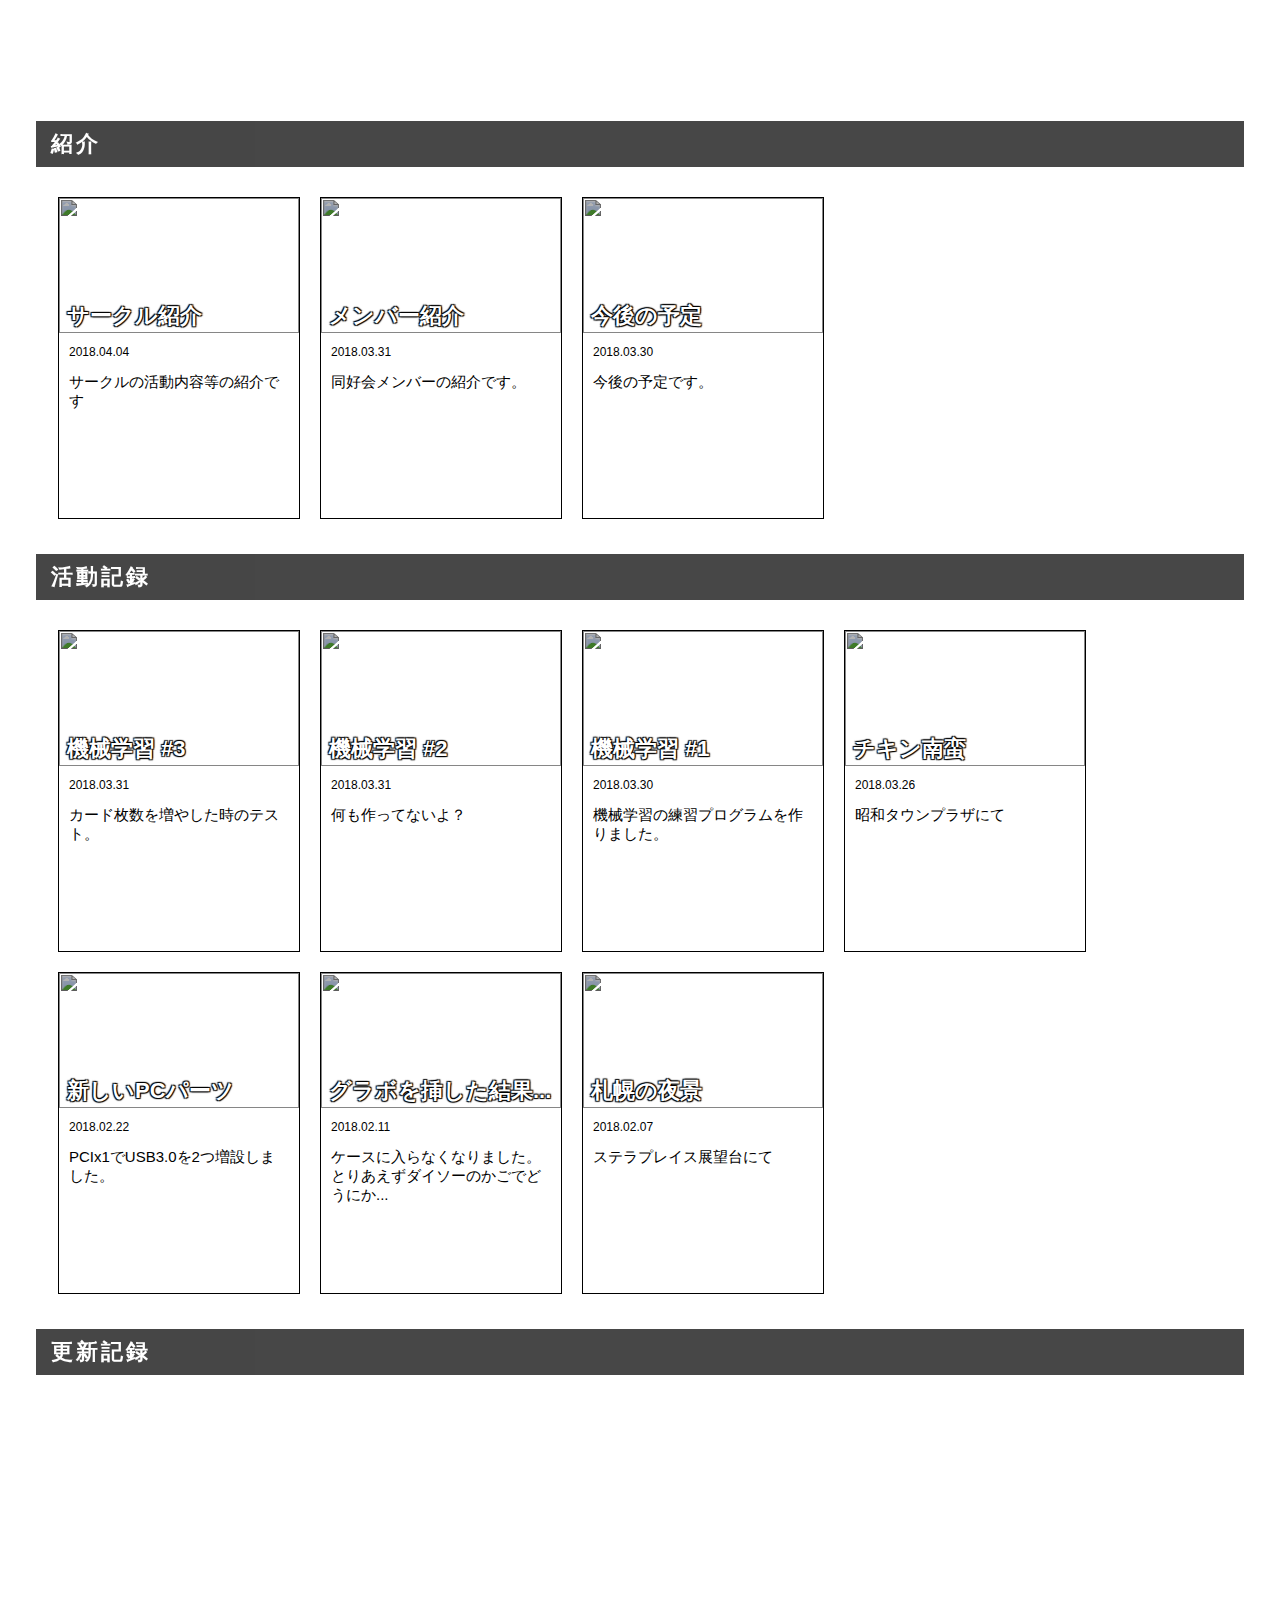
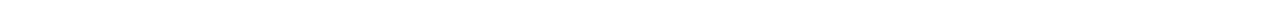
==== html/html/home.html @ 72b6ecbf "update home.html" ====
﻿<!DOCTYPE html>
<html lang="ja">
<head>
 <meta charset="UTF-8">
 <link rel="stylesheet" type="text/css" href="../css/base.css">
 <link rel="stylesheet" type="text/css" href="../css/scroll.css">
 <link rel="shortcut icon" href="../image/icon.ico" type="image/vnd.microsoft.icon">
 <title>人工知能同好会</title>
</head>
<body class="body_index">

 <div id="top">
 <p>人工知能同好会（仮）のホームページです。IE10以降のWebブラウザから見ることを想定しています。<br>
 JavaScriptを使用して表示している部分があります。</p>

 <div id="about">
 <h2>紹介</h2>
 <div class="parent">
  <div class="card"><a href=".kangei.html"><img src="../image/test02.png"><h1>サークル紹介</h1><h3>2018.04.04</h3><p>サークルの活動内容等の紹介です</p></a></div>
  <div class="card"><a href="./member.html"><img src="../image/test02.png"><h1>メンバー紹介</h1><h3>2018.03.31</h3><p>同好会メンバーの紹介です。</p></a></div>
  <div class="card"><a href="./plans.html"><img src="../image/test02.png"><h1>今後の予定</h1><h3>2018.03.30</h3><p>今後の予定です。</p></a></div>
 </div>
 </div>
 
 <div id="log">
 <h2>活動記録</h2>
 <div class="parent">
  <div class="card"><a href="./log_18-0331b.html"><img src="../image/test00.png"><h1>機械学習 #3</h1><h3>2018.03.31</h3><p>カード枚数を増やした時のテスト。</p></a></div>
  <div class="card"><a href="./log_18-0331a.html"><img src="../image/test00.png"><h1>機械学習 #2</h1><h3>2018.03.31</h3><p>何も作ってないよ？</p></a></div>
  <div class="card"><a href="./log_18-0330a.html"><img src="../image/test00.png"><h1>機械学習 #1</h1><h3>2018.03.30</h3><p>機械学習の練習プログラムを作りました。</p></a></div>
  <div class="card"><a href="./log_18-0326a.html"><img src="../image/test05.png"><h1>チキン南蛮</h1><h3>2018.03.26</h3><p>昭和タウンプラザにて</p></a></div>
  <div class="card"><a href="./log_18-0222a.html"><img src="../image/test03.png"><h1>新しいPCパーツ</h1><h3>2018.02.22</h3><p>PCIx1でUSB3.0を2つ増設しました。</p></a></div>
  <div class="card"><a href="./log_18-0211a.html"><img src="../image/test04.png"><h1>グラボを挿した結果...</h1><h3>2018.02.11</h3><p>ケースに入らなくなりました。とりあえずダイソーのかごでどうにか...</p></a></div>
  <div class="card"><a href="./log_18-0207a.html"><img src="../image/test06.png"><h1>札幌の夜景</h1><h3>2018.02.07</h3><p>ステラプレイス展望台にて</p></a></div>
 </div>
 </div>

 <div id="update">
 <h2>更新記録</h2>
 <ul class="logul">
  <li>2018.03.31 メンバー紹介のページを更新しました。</li>
  <li>2018.03.30 活動記録「機械学習 No.001」を追加しました。</li>
  <li>2018.02.22 活動記録「新しいPCパーツ」を追加しました。</li>
  <li>2018.02.11 活動記録「グラボを挿した結果...」を追加しました。</li>
  <li>2018.01.15 人工知能同好会のページを作成しました。</li>
 </ul>
 </div>

 <footer>Copyright 2018 人工知能同好会（仮） All Rights Reserved.</footer>

</body>
</html>
---- html/css/base.css ----
﻿* {
 font-family: "メイリオ", "游ゴシック", "MS ゴシック", sans-serif;
 font-weight: lighter;
 color: #FFFFFF;
}

html {
 min-height: 100%;
 position: relative;
}

body {
 padding: 20px;
 min-height: 100%;
 margin-bottom: 5em;
}

.body_index {
 background-size: cover;
 background-repeat: no-repeat;
 background-attachment: fixed;
 background-image: url("../image/back.png");
 background-blend-mode: screen;
}

p {
 padding: 5px 40px;
}

small {
 padding: 5px 40px;
}

h1 {
 font-weight: bold;
 padding: 20px;
}

h2 {
 font-size: 22px;
 font-weight: bold;
 background-color: #333333;
 margin: 25px 8px 5px;
 padding: 8px;
 padding-left: 15px;
 letter-spacing: 3px;
 opacity: 0.9;
}

.card {
 position: relative;
 display: block;
 overflow: hidden;
 width: 240px;
 height: 320px;
 background-color: #FFFFFF;
 margin: 10px;
 border: 1px solid #000000;
}

.card:hover {
 opacity: 0.5;
}

.card h1 {
 padding: 0px;
 position: absolute;
 top: 88px;
 left: 8px;
 color: #FFFFFF;
 font-size: 22px;
 font-weight: bold;
 text-shadow: 1px 1px 1px #000000, -1px 1px 1px #000000, 1px -1px 1px #000000, -1px -1px 1px #000000;
}

.card h3 {
 position: absolute;
 top: 135px;
 left: 10px;
 font-size: 12px;
 font-weight: lighter;
 color: #000000;
}

.card p {
 font-size: 15px;
 position: absolute;
 top: 150px;
 padding: 10px;
 color: #000000;
}

.card img {
 width: 240px;
 height: 135px;
 filter: blur(1px); /*ぼかすか暗くするか...*/
 filter: brightness(70%);
}

.card a {
 display: block;
 position: absolute;
 top: 0;
 left: 0;
 height:100%;
 width: 100%;
}

.card a:hover {
 text-decoration: none;
}

.parent {
 width: 100%;
 display: flex;
 flex-wrap: wrap;
 margin: 20px;
}

.navbar {
 padding: 0px;
 margin: 0px;
 background-color: #222222;
 position: fixed;
 top: 0;
 right: 0;
 left: 0;
 min-height: 64px;
 margin-bottom: 20px;
 display: block;
}

.navimg {
 padding: 20px 30px;
 margin: 0px;
 float: left;
}

.nav>li {
 background-color: #333333;
 border-right: 1px solid #222222;
 display: table-cell;
 vertical-align: middle;
 width: 128px;
}

.nav>li:hover {
 background-color: #222222;
}

.navul {
 padding-left: 0px;
 display: flex;
 flex-wrap: wrap;
 table-layout: fixed;
 text-align: center;
}

.navul li a{
 color: #FFFFFF;
 display: block;
 font-size: 12px;
 text-decoration: none;
 padding: 10px 0px;
}

.logul{
 text-decoration: none;
 list-style-type: none;
}

.logul li{
 line-height: 20px;
}

footer {
 bottom: 0;
 height: 32px;
 position: absolute;
}

.subday {
 text-align: right;
}
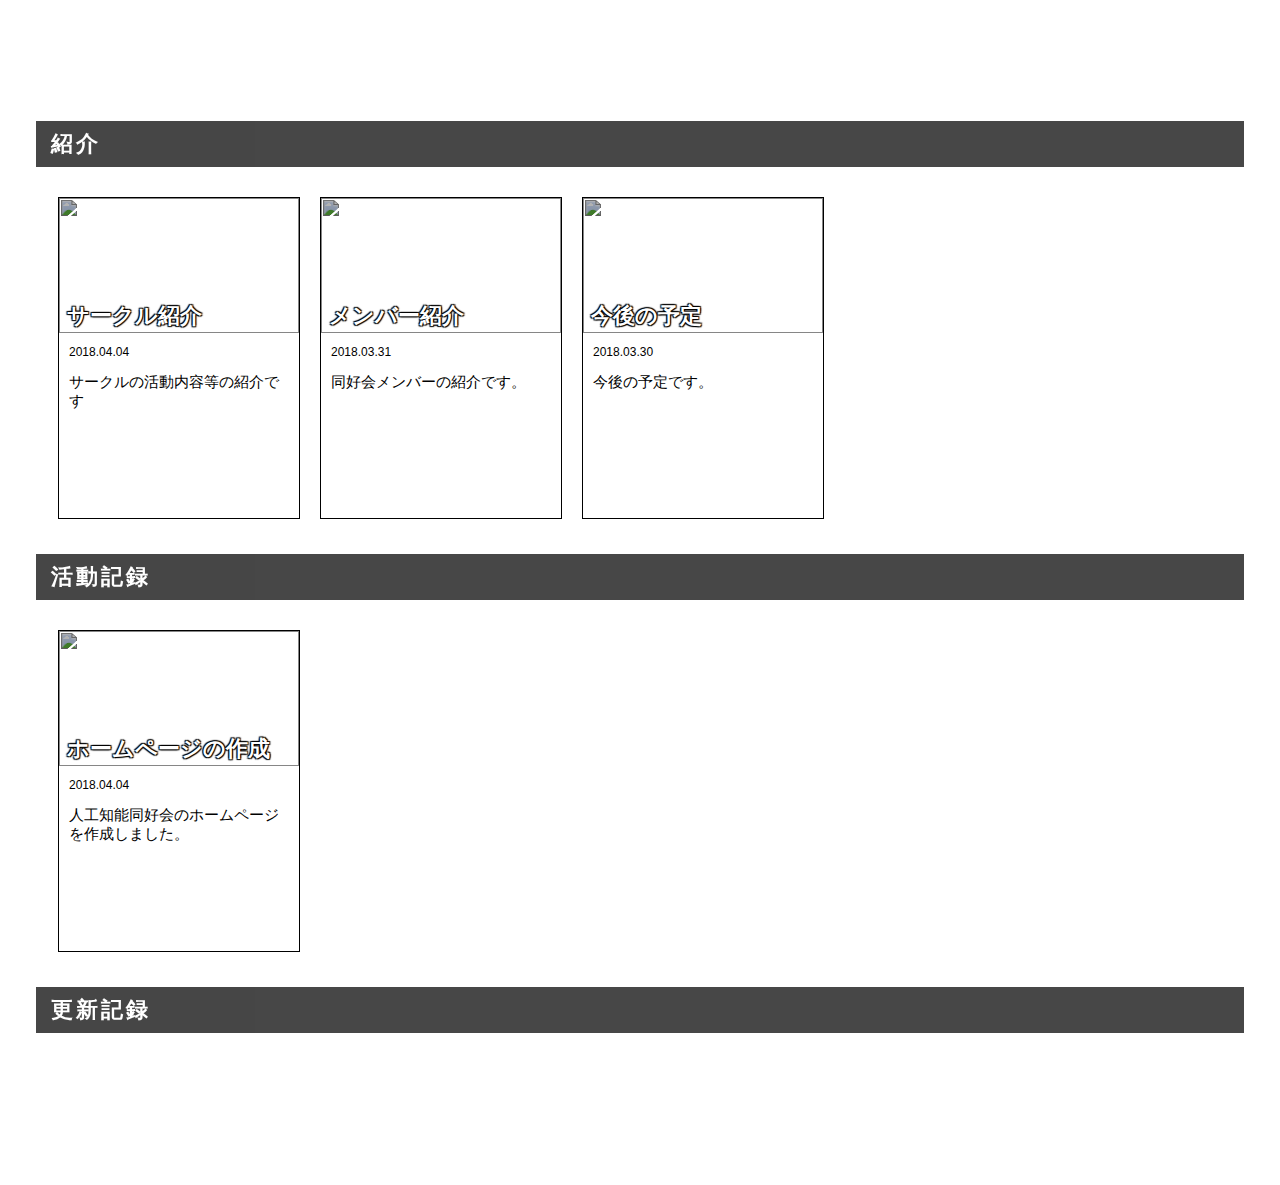
==== commit 51384e42: "cssを分けた" ====
--- a/html/html/home.html
+++ b/html/html/home.html
@@ -4,6 +4,7 @@
  <meta charset="UTF-8">
  <link rel="stylesheet" type="text/css" href="../css/base.css">
  <link rel="stylesheet" type="text/css" href="../css/scroll.css">
+ <link rel="stylesheet" type="text/css" href="../css/card.css">
  <link rel="shortcut icon" href="../image/icon.ico" type="image/vnd.microsoft.icon">
  <title>人工知能同好会</title>
 </head>
@@ -16,33 +17,23 @@
  <div id="about">
  <h2>紹介</h2>
  <div class="parent">
-  <div class="card"><a href=".kangei.html"><img src="../image/test02.png"><h1>サークル紹介</h1><h3>2018.04.04</h3><p>サークルの活動内容等の紹介です</p></a></div>
-  <div class="card"><a href="./member.html"><img src="../image/test02.png"><h1>メンバー紹介</h1><h3>2018.03.31</h3><p>同好会メンバーの紹介です。</p></a></div>
-  <div class="card"><a href="./plans.html"><img src="../image/test02.png"><h1>今後の予定</h1><h3>2018.03.30</h3><p>今後の予定です。</p></a></div>
+  <div class="card"><a href="./kangei.html"><img src="../image/thumbnail/test02.png"><h1>サークル紹介</h1><h3>2018.04.04</h3><p>サークルの活動内容等の紹介です</p></a></div>
+  <div class="card"><a href="./member.html"><img src="../image/thumbnail/test02.png"><h1>メンバー紹介</h1><h3>2018.03.31</h3><p>同好会メンバーの紹介です。</p></a></div>
+  <div class="card"><a href="./plans.html"><img src="../image/thumbnail/test02.png"><h1>今後の予定</h1><h3>2018.03.30</h3><p>今後の予定です。</p></a></div>
  </div>
  </div>
  
  <div id="log">
  <h2>活動記録</h2>
  <div class="parent">
-  <div class="card"><a href="./log_18-0331b.html"><img src="../image/test00.png"><h1>機械学習 #3</h1><h3>2018.03.31</h3><p>カード枚数を増やした時のテスト。</p></a></div>
-  <div class="card"><a href="./log_18-0331a.html"><img src="../image/test00.png"><h1>機械学習 #2</h1><h3>2018.03.31</h3><p>何も作ってないよ？</p></a></div>
-  <div class="card"><a href="./log_18-0330a.html"><img src="../image/test00.png"><h1>機械学習 #1</h1><h3>2018.03.30</h3><p>機械学習の練習プログラムを作りました。</p></a></div>
-  <div class="card"><a href="./log_18-0326a.html"><img src="../image/test05.png"><h1>チキン南蛮</h1><h3>2018.03.26</h3><p>昭和タウンプラザにて</p></a></div>
-  <div class="card"><a href="./log_18-0222a.html"><img src="../image/test03.png"><h1>新しいPCパーツ</h1><h3>2018.02.22</h3><p>PCIx1でUSB3.0を2つ増設しました。</p></a></div>
-  <div class="card"><a href="./log_18-0211a.html"><img src="../image/test04.png"><h1>グラボを挿した結果...</h1><h3>2018.02.11</h3><p>ケースに入らなくなりました。とりあえずダイソーのかごでどうにか...</p></a></div>
-  <div class="card"><a href="./log_18-0207a.html"><img src="../image/test06.png"><h1>札幌の夜景</h1><h3>2018.02.07</h3><p>ステラプレイス展望台にて</p></a></div>
+  <div class="card"><a href="./log_180404a.html"><img src="../image/thumbnail/test00.png"><h1>ホームページの作成</h1><h3>2018.04.04</h3><p>人工知能同好会のホームページを作成しました。</p></a></div>
  </div>
  </div>
 
  <div id="update">
  <h2>更新記録</h2>
  <ul class="logul">
-  <li>2018.03.31 メンバー紹介のページを更新しました。</li>
-  <li>2018.03.30 活動記録「機械学習 No.001」を追加しました。</li>
-  <li>2018.02.22 活動記録「新しいPCパーツ」を追加しました。</li>
-  <li>2018.02.11 活動記録「グラボを挿した結果...」を追加しました。</li>
-  <li>2018.01.15 人工知能同好会のページを作成しました。</li>
+  <li>2018.04.04 人工知能同好会のページを作成しました。</li>
  </ul>
  </div>
 
--- a/html/css/base.css
+++ b/html/css/base.css
@@ -25,6 +25,7 @@
 
 p {
  padding: 5px 40px;
+ font-size: 16px;
 }
 
 small {
@@ -47,123 +48,6 @@
  opacity: 0.9;
 }
 
-.card {
- position: relative;
- display: block;
- overflow: hidden;
- width: 240px;
- height: 320px;
- background-color: #FFFFFF;
- margin: 10px;
- border: 1px solid #000000;
-}
-
-.card:hover {
- opacity: 0.5;
-}
-
-.card h1 {
- padding: 0px;
- position: absolute;
- top: 88px;
- left: 8px;
- color: #FFFFFF;
- font-size: 22px;
- font-weight: bold;
- text-shadow: 1px 1px 1px #000000, -1px 1px 1px #000000, 1px -1px 1px #000000, -1px -1px 1px #000000;
-}
-
-.card h3 {
- position: absolute;
- top: 135px;
- left: 10px;
- font-size: 12px;
- font-weight: lighter;
- color: #000000;
-}
-
-.card p {
- font-size: 15px;
- position: absolute;
- top: 150px;
- padding: 10px;
- color: #000000;
-}
-
-.card img {
- width: 240px;
- height: 135px;
- filter: blur(1px); /*ぼかすか暗くするか...*/
- filter: brightness(70%);
-}
-
-.card a {
- display: block;
- position: absolute;
- top: 0;
- left: 0;
- height:100%;
- width: 100%;
-}
-
-.card a:hover {
- text-decoration: none;
-}
-
-.parent {
- width: 100%;
- display: flex;
- flex-wrap: wrap;
- margin: 20px;
-}
-
-.navbar {
- padding: 0px;
- margin: 0px;
- background-color: #222222;
- position: fixed;
- top: 0;
- right: 0;
- left: 0;
- min-height: 64px;
- margin-bottom: 20px;
- display: block;
-}
-
-.navimg {
- padding: 20px 30px;
- margin: 0px;
- float: left;
-}
-
-.nav>li {
- background-color: #333333;
- border-right: 1px solid #222222;
- display: table-cell;
- vertical-align: middle;
- width: 128px;
-}
-
-.nav>li:hover {
- background-color: #222222;
-}
-
-.navul {
- padding-left: 0px;
- display: flex;
- flex-wrap: wrap;
- table-layout: fixed;
- text-align: center;
-}
-
-.navul li a{
- color: #FFFFFF;
- display: block;
- font-size: 12px;
- text-decoration: none;
- padding: 10px 0px;
-}
-
 .logul{
  text-decoration: none;
  list-style-type: none;
--- a/html/css/card.css
+++ b/html/css/card.css
@@ -0,0 +1,69 @@
+.card {
+ position: relative;
+ display: block;
+ overflow: hidden;
+ width: 240px;
+ height: 320px;
+ background-color: #FFFFFF;
+ margin: 10px;
+ border: 1px solid #000000;
+}
+
+.card:hover {
+ opacity: 0.5;
+}
+
+.card h1 {
+ padding: 0px;
+ position: absolute;
+ top: 88px;
+ left: 8px;
+ color: #FFFFFF;
+ font-size: 22px;
+ font-weight: bold;
+ text-shadow: 1px 1px 1px #000000, -1px 1px 1px #000000, 1px -1px 1px #000000, -1px -1px 1px #000000;
+}
+
+.card h3 {
+ position: absolute;
+ top: 135px;
+ left: 10px;
+ font-size: 12px;
+ font-weight: lighter;
+ color: #000000;
+}
+
+.card p {
+ font-size: 15px;
+ position: absolute;
+ top: 150px;
+ padding: 10px;
+ color: #000000;
+}
+
+.card img {
+ width: 240px;
+ height: 135px;
+ filter: blur(1px); /*�ڂ������Â����邩...*/
+ filter: brightness(70%);
+}
+
+.card a {
+ display: block;
+ position: absolute;
+ top: 0;
+ left: 0;
+ height:100%;
+ width: 100%;
+}
+
+.card a:hover {
+ text-decoration: none;
+}
+
+.parent {
+ width: 100%;
+ display: flex;
+ flex-wrap: wrap;
+ margin: 20px;
+}
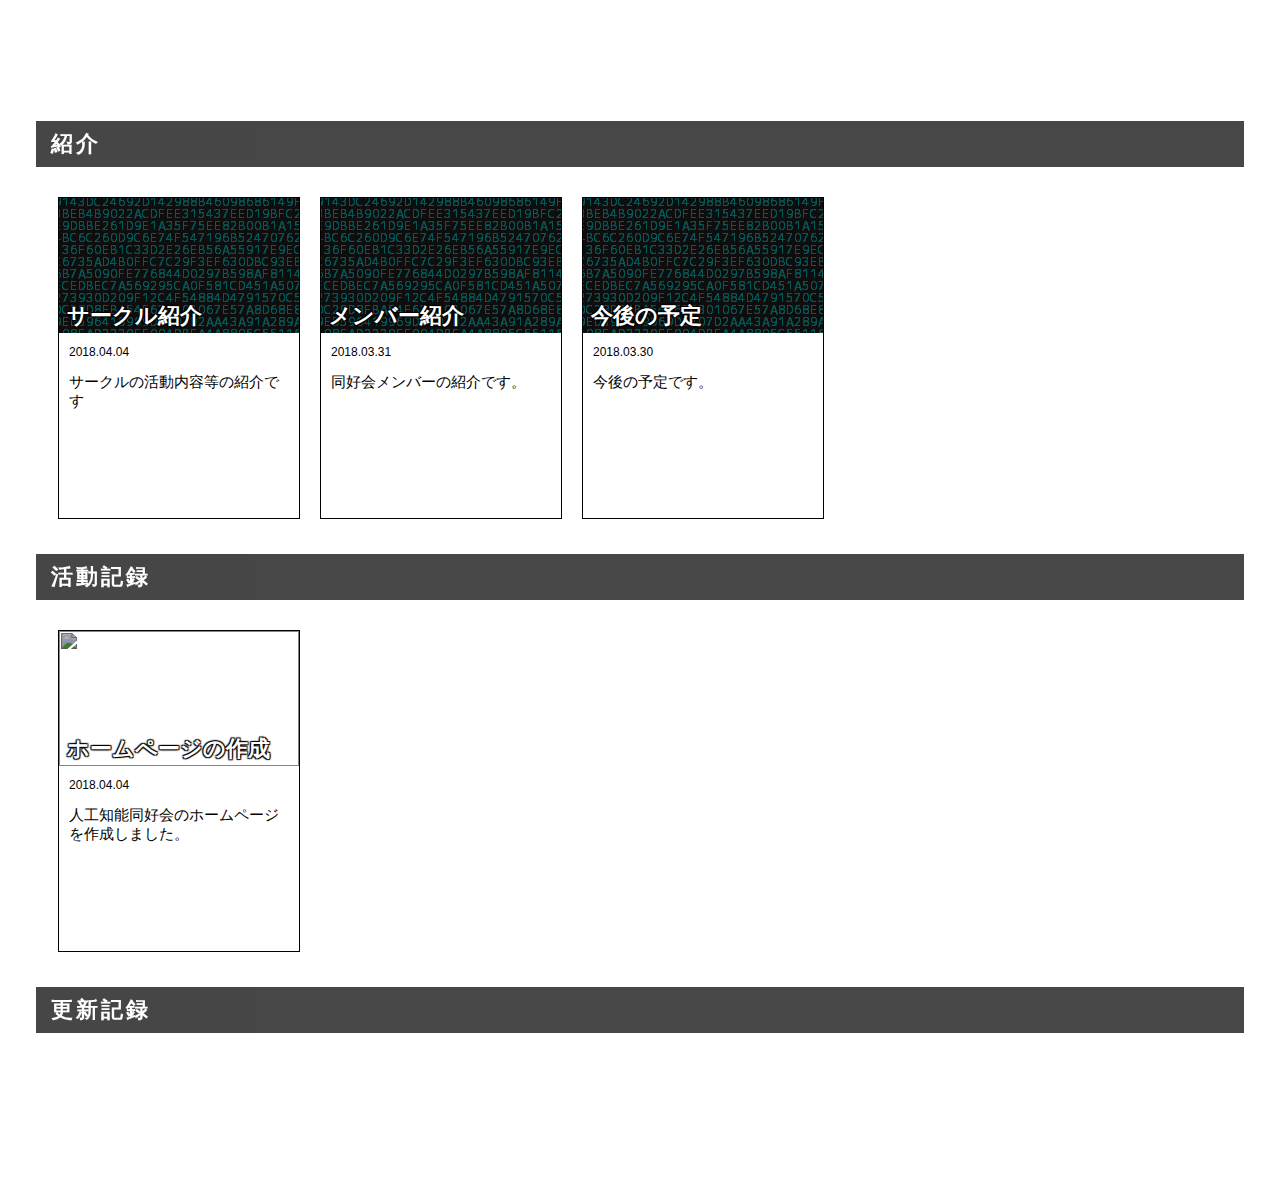
==== commit 39782607: "Merge remote-tracking branch 'origin/tom'" ====
--- a/html/html/home.html
+++ b/html/html/home.html
@@ -17,9 +17,9 @@
  <div id="about">
  <h2>紹介</h2>
  <div class="parent">
-  <div class="card"><a href="./kangei.html"><img src="../image/thumbnail/test02.png"><h1>サークル紹介</h1><h3>2018.04.04</h3><p>サークルの活動内容等の紹介です</p></a></div>
-  <div class="card"><a href="./member.html"><img src="../image/thumbnail/test02.png"><h1>メンバー紹介</h1><h3>2018.03.31</h3><p>同好会メンバーの紹介です。</p></a></div>
-  <div class="card"><a href="./plans.html"><img src="../image/thumbnail/test02.png"><h1>今後の予定</h1><h3>2018.03.30</h3><p>今後の予定です。</p></a></div>
+  <div class="card"><a href="./introduction.html"><img src="../image/thumbnail/noimage2.bmp"><h1>サークル紹介</h1><h3>2018.04.04</h3><p>サークルの活動内容等の紹介です</p></a></div>
+  <div class="card"><a href="./member.html"><img src="../image/thumbnail/noimage2.bmp"><h1>メンバー紹介</h1><h3>2018.03.31</h3><p>同好会メンバーの紹介です。</p></a></div>
+  <div class="card"><a href="./plans.html"><img src="../image/thumbnail/noimage2.bmp"><h1>今後の予定</h1><h3>2018.03.30</h3><p>今後の予定です。</p></a></div>
  </div>
  </div>
  
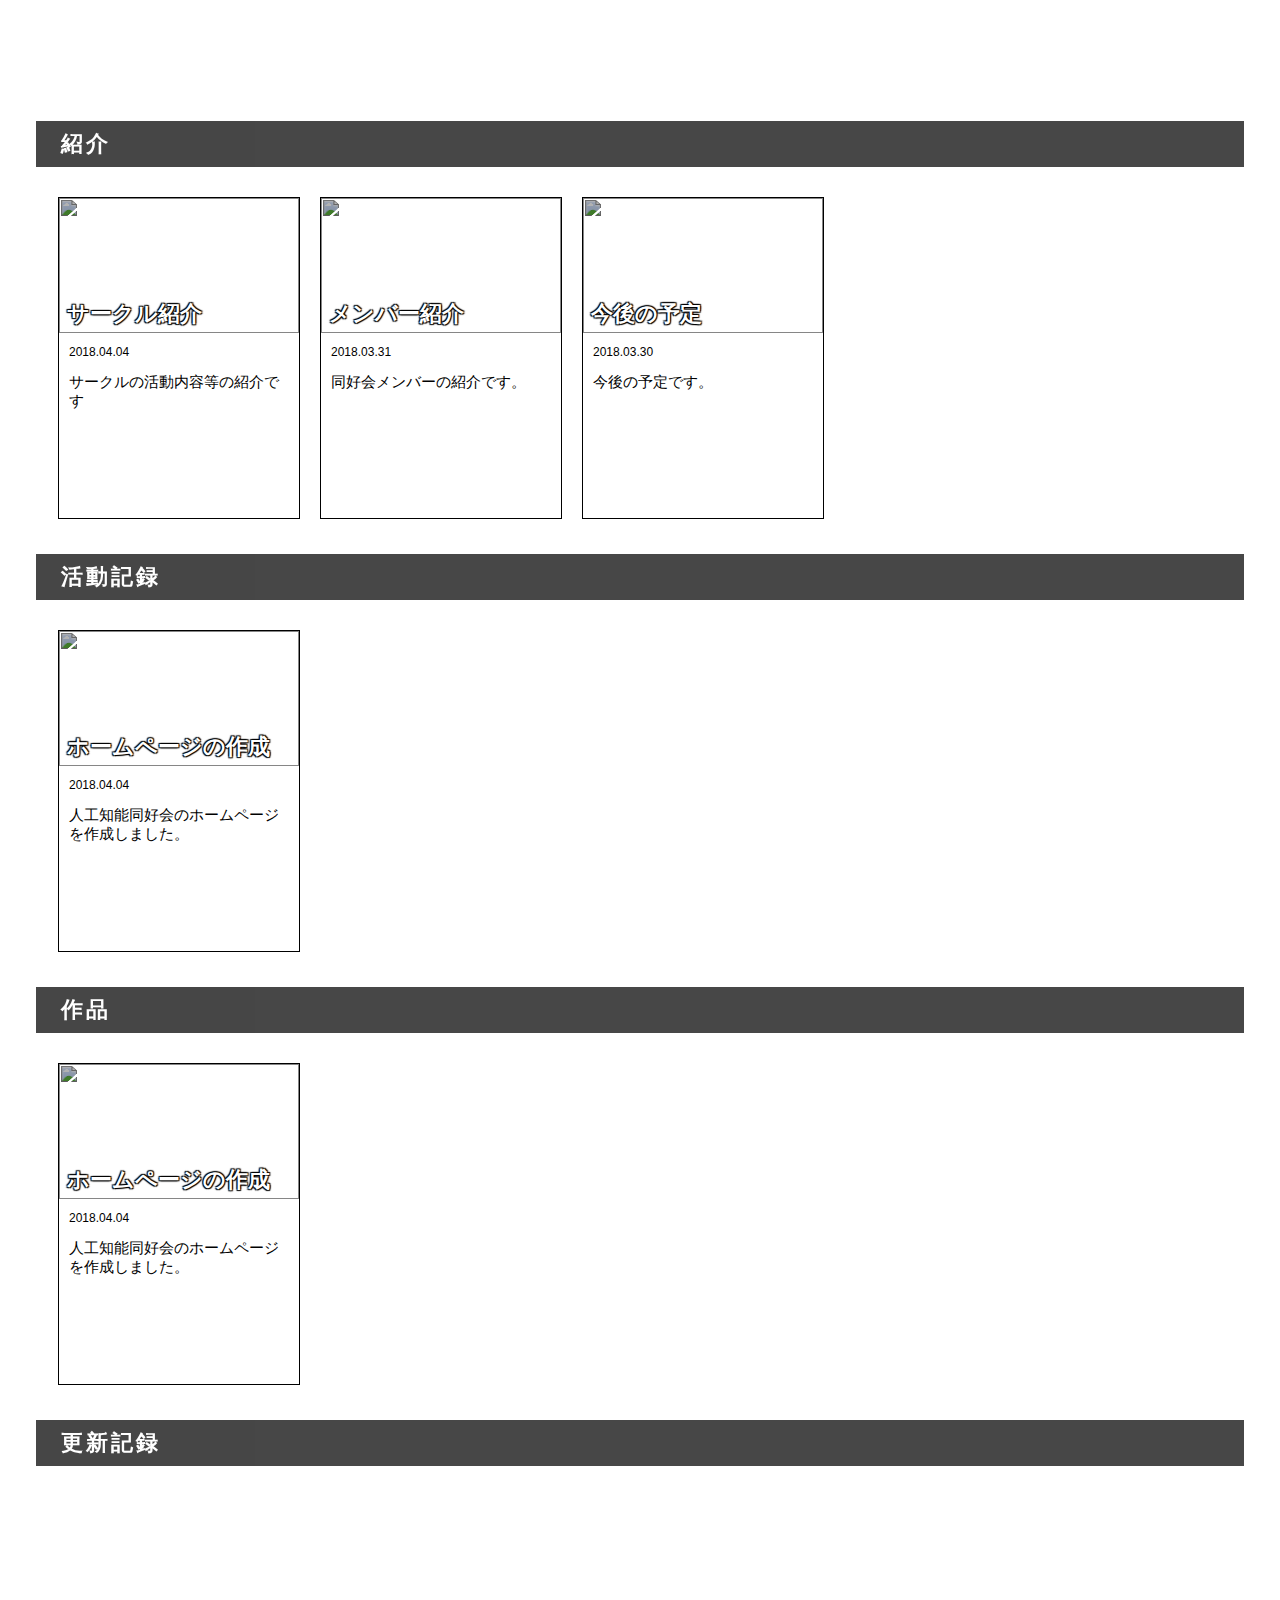
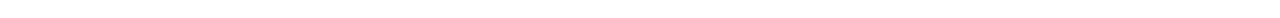
==== commit 4de081cf: "Merge branch 'master' into tom" ====
--- a/html/html/home.html
+++ b/html/html/home.html
@@ -5,28 +5,36 @@
  <link rel="stylesheet" type="text/css" href="../css/base.css">
  <link rel="stylesheet" type="text/css" href="../css/scroll.css">
  <link rel="stylesheet" type="text/css" href="../css/card.css">
+ <link rel="stylesheet" type="text/css" href="../css/smartphone.css">
  <link rel="shortcut icon" href="../image/icon.ico" type="image/vnd.microsoft.icon">
  <title>人工知能同好会</title>
 </head>
 <body class="body_index">
 
  <div id="top">
- <p>人工知能同好会（仮）のホームページです。IE10以降のWebブラウザから見ることを想定しています。<br>
- JavaScriptを使用して表示している部分があります。</p>
+ <p>人工知能同好会（仮）のホームページです。IE10以降のWebブラウザから見ることを想定しています。
+各タイルをクリックすることで詳細ページに飛ぶことができます。</p>
 
  <div id="about">
  <h2>紹介</h2>
  <div class="parent">
-  <div class="card"><a href="./introduction.html"><img src="../image/thumbnail/noimage2.bmp"><h1>サークル紹介</h1><h3>2018.04.04</h3><p>サークルの活動内容等の紹介です</p></a></div>
-  <div class="card"><a href="./member.html"><img src="../image/thumbnail/noimage2.bmp"><h1>メンバー紹介</h1><h3>2018.03.31</h3><p>同好会メンバーの紹介です。</p></a></div>
-  <div class="card"><a href="./plans.html"><img src="../image/thumbnail/noimage2.bmp"><h1>今後の予定</h1><h3>2018.03.30</h3><p>今後の予定です。</p></a></div>
+  <div class="card"><a href="./introduction.html">	<img src="../image/thumbnail/noimage2.jpg"><h1>サークル紹介</h1><h3>2018.04.04</h3><p>サークルの活動内容等の紹介です</p></a></div>
+  <div class="card"><a href="./member.html">		<img src="../image/thumbnail/noimage2.jpg"><h1>メンバー紹介</h1><h3>2018.03.31</h3><p>同好会メンバーの紹介です。</p></a></div>
+  <div class="card"><a href="./plans.html">		<img src="../image/thumbnail/noimage2.jpg"><h1>今後の予定</h1><h3>2018.03.30</h3><p>今後の予定です。</p></a></div>
  </div>
  </div>
  
  <div id="log">
  <h2>活動記録</h2>
  <div class="parent">
-  <div class="card"><a href="./log_180404a.html"><img src="../image/thumbnail/test00.png"><h1>ホームページの作成</h1><h3>2018.04.04</h3><p>人工知能同好会のホームページを作成しました。</p></a></div>
+  <div class="card"><a href="./log_180404a.html"><img src="../image/thumbnail/test00.jpg"><h1>ホームページの作成</h1><h3>2018.04.04</h3><p>人工知能同好会のホームページを作成しました。</p></a></div>
+ </div>
+ </div>
+
+ <div id="make">
+ <h2>作品</h2>
+ <div class="parent">
+  <div class="card"><a href="./log_180404a.html"><img src="../image/thumbnail/test00.jpg"><h1>ホームページの作成</h1><h3>2018.04.04</h3><p>人工知能同好会のホームページを作成しました。</p></a></div>
  </div>
  </div>
 
--- a/html/css/base.css
+++ b/html/css/base.css
@@ -1,5 +1,7 @@
-﻿* {
- font-family: "メイリオ", "游ゴシック", "MS ゴシック", sans-serif;
+﻿@import url(https://fonts.googleapis.com/earlyaccess/notosansjapanese.css);
+
+* {
+ font-family: "メイリオ", "ヒラギノ角ゴ", "Noto Sans Japanese", "游ゴシック", "MS ゴシック", sans-serif;
  font-weight: lighter;
  color: #FFFFFF;
 }
@@ -43,9 +45,13 @@
  background-color: #333333;
  margin: 25px 8px 5px;
  padding: 8px;
- padding-left: 15px;
+ padding-left: 25px;
  letter-spacing: 3px;
  opacity: 0.9;
+}
+
+a:hover {
+ color: #AAAAAA;
 }
 
 .logul{
--- a/html/css/card.css
+++ b/html/css/card.css
@@ -16,7 +16,7 @@
 .card h1 {
  padding: 0px;
  position: absolute;
- top: 88px;
+ top: 86px;
  left: 8px;
  color: #FFFFFF;
  font-size: 22px;
